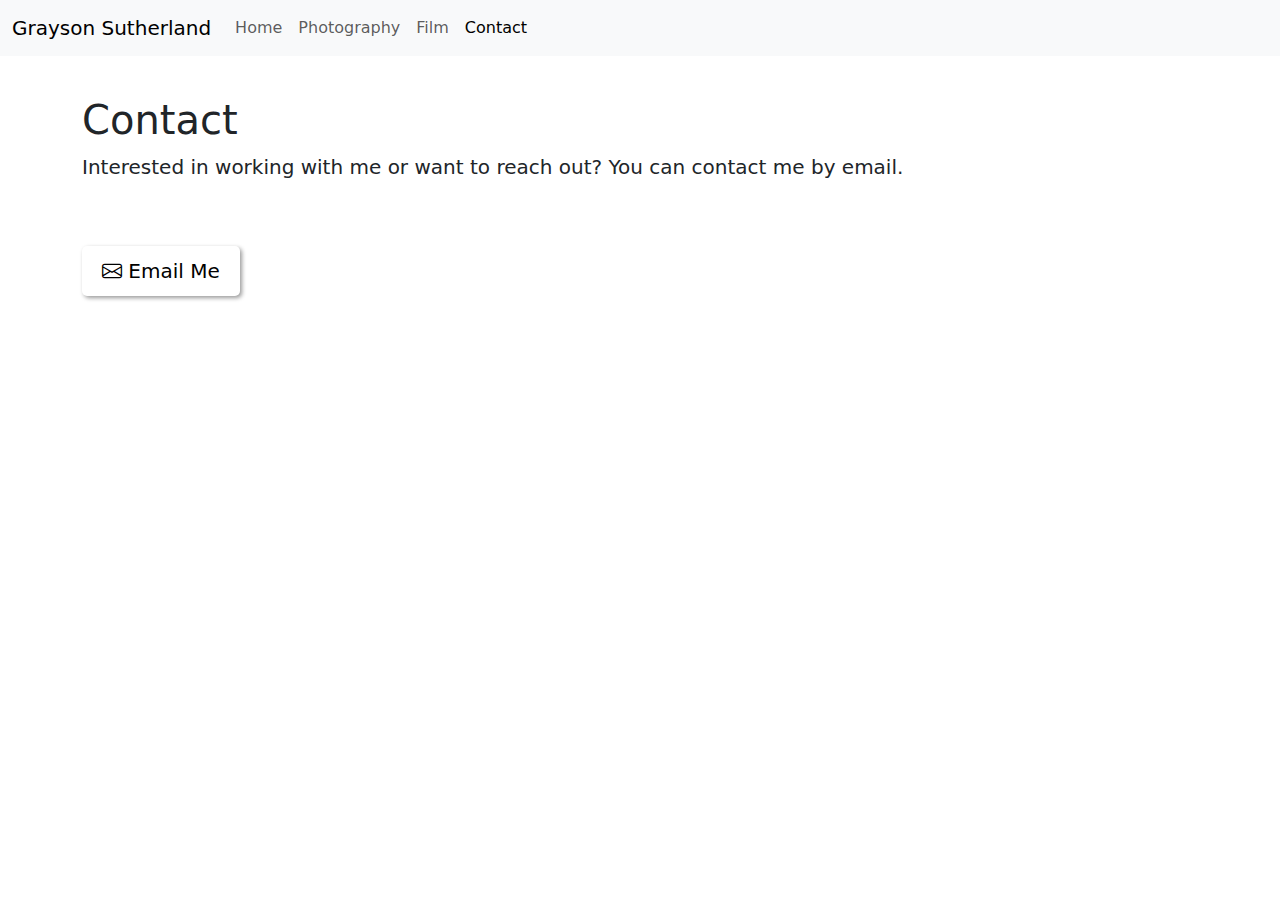
==== contact.html @ 5d6708cb "Updated." ====
<!DOCTYPE html>
<html lang="en">
<head>
    <meta charset="UTF-8">
    <meta http-equiv="X-UA-Compatible" content="IE=edge">
    <meta name="viewport" content="width=device-width, initial-scale=1.0">
    <title>Grayson Sutherland</title>
    <link rel="stylesheet" href="style.css">
	<link rel="stylesheet" href="https://cdnjs.cloudflare.com/ajax/libs/animate.css/4.1.1/animate.min.css">
    <link rel="stylesheet" href="https://cdnjs.cloudflare.com/ajax/libs/bootstrap/5.0.2/css/bootstrap.min.css">
	<link rel="stylesheet" href="https://cdn.jsdelivr.net/npm/bootstrap-icons@1.10.4/font/bootstrap-icons.css">
</head>
<body data-bs-spy="scroll" data-bs-target="#navbarNav">
    

	<nav class="navbar navbar-expand-lg navbar-light bg-light fixed-top">
		<div class="container-fluid navbar-light bg-light">
			<a class="navbar-brand" href="./index.html">Grayson Sutherland</a>
			<button class="navbar-toggler" type="button" data-bs-toggle="collapse" data-bs-target="#navbarNav" aria-controls="navbarNav" aria-expanded="false" aria-label="Toggle navigation">
				<span class="navbar-toggler-icon"></span>
			</button>
			<div class="collapse navbar-collapse" id="navbarNav">
				<ul class="navbar-nav">
					<li class="nav-item">
						<a class="nav-link" href="./index.html">Home</a>
					</li>
					<li class="nav-item">
						<a class="nav-link" href="./photography.html">Photography</a>
					</li>
                    <li class="nav-item">
						<a class="nav-link" href="./film.html">Film</a>
					</li>
					<li class="nav-item">
						<a class="nav-link active" aria-current="page" href="./contact.html">Contact</a>
					</li>
				</ul>
			</div>
		</div>
	</nav>




	<section class="py-5">
	<div id="contact" class="container">
		<h1 class="mt-5 animate__animated animate__fadeInUp">Contact</h1>
		<p class="lead animate__animated animate__fadeInUp">Interested in working with me or want to reach out? You can contact me by email.</p>

        <a href="mailto:contact@ggs.nz" class="btn-email mt-5 lead animate__animated animate__fadeInUp"><i class="bi bi-envelope"></i> Email Me</a>

		
	</div>
    </section>

    

      <script src="https://cdnjs.cloudflare.com/ajax/libs/bootstrap/5.0.2/js/bootstrap.min.js"></script>
      
    
</body>
</html>
---- style.css ----
body {
    height: 100%;
    margin-top: 200px;

  }
  

  .btn-email, .btn-instagram, .btn-twitter, .btn-youtube, .btn-substack {
    display: inline-block;
    padding: 10px 20px;
    font-size: 16px;
    color: #000000;
    background-color: #ffffff;
    border: none;
    border-radius: 5px;
    box-shadow: 2px 2px 4px rgba(0, 0, 0, 0.4);
    text-decoration: none;
    transition: all 0.3s ease-in-out;
  }
  
  .btn-email:hover, .btn-instagram:hover, .btn-twitter:hover, .btn-youtube:hover, .btn-substack:hover {
    background-color: #2e2e2e;
    color: #ffffff;
    transform: translateY(-2px);
  }
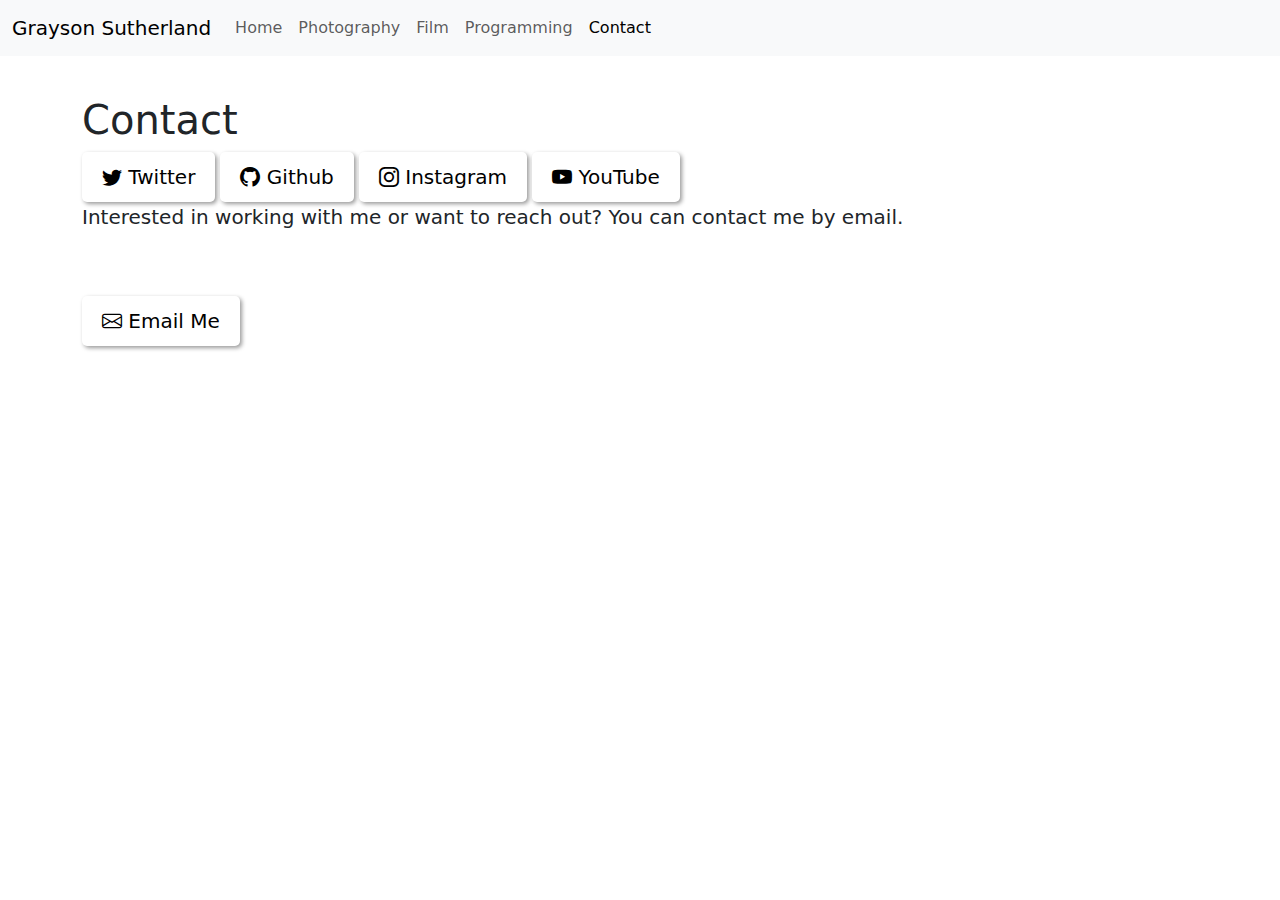
==== commit b186b575: "Updated Icons" ====
--- a/contact.html
+++ b/contact.html
@@ -31,6 +31,9 @@
 						<a class="nav-link" href="./film.html">Film</a>
 					</li>
 					<li class="nav-item">
+						<a class="nav-link" href="./programming.html">Programming</a>
+					</li>
+					<li class="nav-item">
 						<a class="nav-link active" aria-current="page" href="./contact.html">Contact</a>
 					</li>
 				</ul>
@@ -44,6 +47,25 @@
 	<section class="py-5">
 	<div id="contact" class="container">
 		<h1 class="mt-5 animate__animated animate__fadeInUp">Contact</h1>
+		<div class="animate__animated animate__fadeInUp">
+
+			<a href="https://twitter.com/graysonsuth" class="btn-twitter lead">
+			  <i class="bi bi-twitter"></i> Twitter
+			  </a>
+
+			<a href="https://github.com/graysonsuth" class="btn-github lead">
+			  <i class="bi bi-github"></i> Github
+			  </a>
+
+			  <a href="https://instagram.com/grayson.suth" class="btn-instagram lead">
+				 <i class="bi bi-instagram"></i> Instagram
+			  </a>
+
+			  <a href="https://youtube.com/@graysonsuth" class="btn-youtube lead">
+				 <i class="bi bi-youtube"></i> YouTube
+			  </a>
+
+		</div>  
 		<p class="lead animate__animated animate__fadeInUp">Interested in working with me or want to reach out? You can contact me by email.</p>
 
         <a href="mailto:contact@ggs.nz" class="btn-email mt-5 lead animate__animated animate__fadeInUp"><i class="bi bi-envelope"></i> Email Me</a>
--- a/style.css
+++ b/style.css
@@ -6,7 +6,7 @@
   }
   
 
-  .btn-email, .btn-instagram, .btn-twitter, .btn-youtube, .btn-substack {
+  .btn-email, .btn-instagram, .btn-twitter, .btn-youtube, .btn-github {
     display: inline-block;
     padding: 10px 20px;
     font-size: 16px;
@@ -19,7 +19,7 @@
     transition: all 0.3s ease-in-out;
   }
   
-  .btn-email:hover, .btn-instagram:hover, .btn-twitter:hover, .btn-youtube:hover, .btn-substack:hover {
+  .btn-email:hover, .btn-instagram:hover, .btn-twitter:hover, .btn-youtube:hover, .btn-github:hover {
     background-color: #2e2e2e;
     color: #ffffff;
     transform: translateY(-2px);
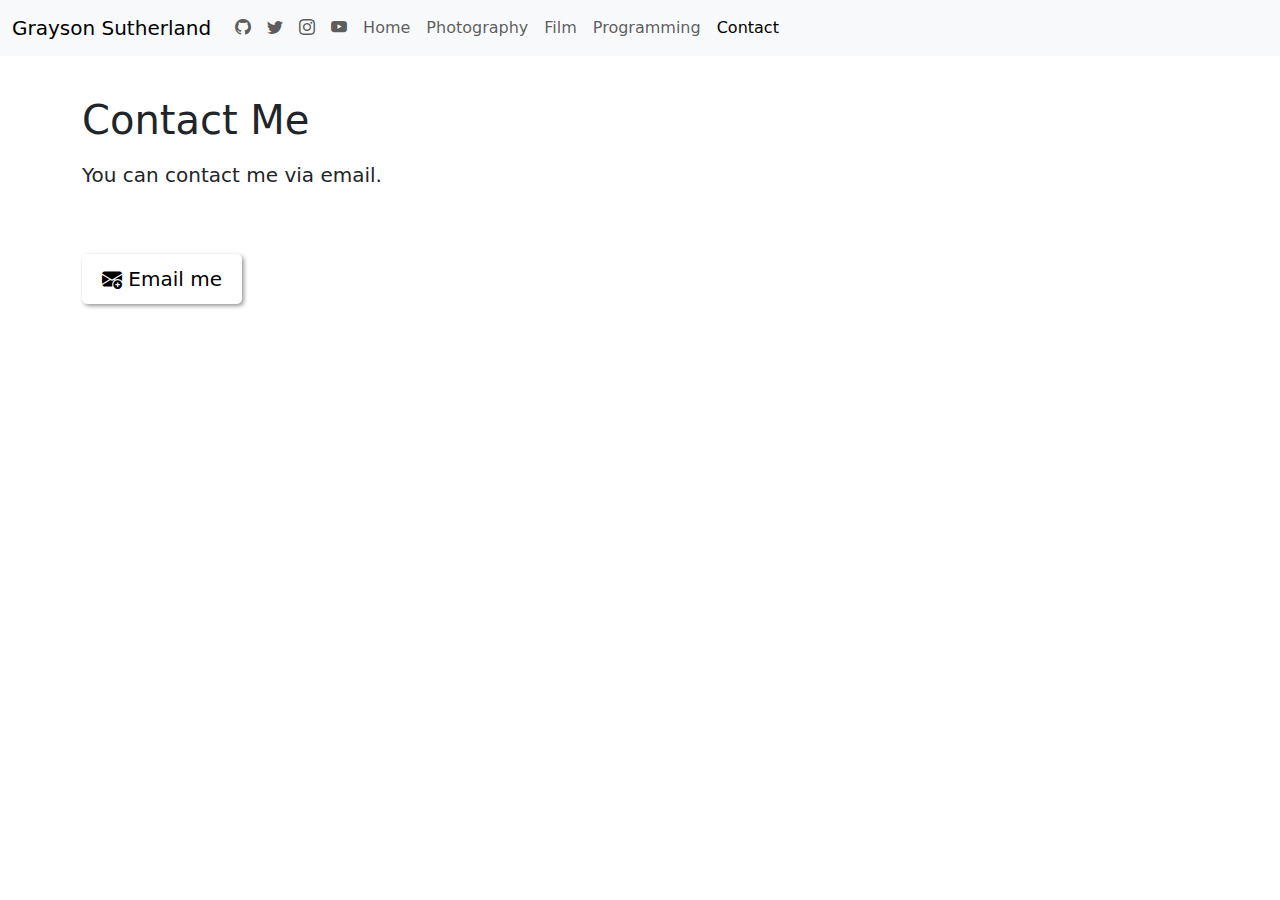
==== commit ae4feaa5: "update" ====
--- a/contact.html
+++ b/contact.html
@@ -20,6 +20,22 @@
 				<span class="navbar-toggler-icon"></span>
 			</button>
 			<div class="collapse navbar-collapse" id="navbarNav">
+				<div class="navbar-nav">
+					<ul class="navbar-nav ml-auto">
+					  <li class="nav-item">
+						<a class="nav-link" href="https://github.com/graysonsuth"><i class="bi bi-github"></i></a>
+					  </li>
+					  <li class="nav-item">
+						<a class="nav-link" href="https://twitter.com/graysonsuth"><i class="bi bi-twitter"></i></a>
+					  </li>
+					  <li class="nav-item">
+						<a class="nav-link" href="https://instagram.com/grayson.suth"><i class="bi bi-instagram"></i></a>
+					  </li>
+					  <li class="nav-item">
+						<a class="nav-link" href="https://youtube.com/@graysonsuth"><i class="bi bi-youtube"></i></a>
+					  </li>
+					</ul>
+				  </div>
 				<ul class="navbar-nav">
 					<li class="nav-item">
 						<a class="nav-link" href="./index.html">Home</a>
@@ -44,34 +60,22 @@
 
 
 
-	<section class="py-5">
-	<div id="contact" class="container">
-		<h1 class="mt-5 animate__animated animate__fadeInUp">Contact</h1>
-		<div class="animate__animated animate__fadeInUp">
+	<section class="py-5">  
 
-			<a href="https://twitter.com/graysonsuth" class="btn-twitter lead">
-			  <i class="bi bi-twitter"></i> Twitter
-			  </a>
+		<div id="home" class="container">
+			<div class="row">
+				<div class="col-md-6 mt-5">
+				  <h1 class="mb-3 animate__animated animate__fadeInUp">Contact Me</h1>
+				  <p class="lead mb-3 animate__animated animate__fadeInUp">You can contact me via email.</p>
 
-			<a href="https://github.com/graysonsuth" class="btn-github lead">
-			  <i class="bi bi-github"></i> Github
-			  </a>
+				  <a href="mailto:contact@ggs.nz" class="btn-email mt-5 lead">
+					<i class="bi bi-envelope-plus-fill"></i> Email me
+					</a>
 
-			  <a href="https://instagram.com/grayson.suth" class="btn-instagram lead">
-				 <i class="bi bi-instagram"></i> Instagram
-			  </a>
-
-			  <a href="https://youtube.com/@graysonsuth" class="btn-youtube lead">
-				 <i class="bi bi-youtube"></i> YouTube
-			  </a>
-
-		</div>  
-		<p class="lead animate__animated animate__fadeInUp">Interested in working with me or want to reach out? You can contact me by email.</p>
-
-        <a href="mailto:contact@ggs.nz" class="btn-email mt-5 lead animate__animated animate__fadeInUp"><i class="bi bi-envelope"></i> Email Me</a>
-
-		
-	</div>
+				</div> 
+       
+			  </div>
+		</div>
     </section>
 
     
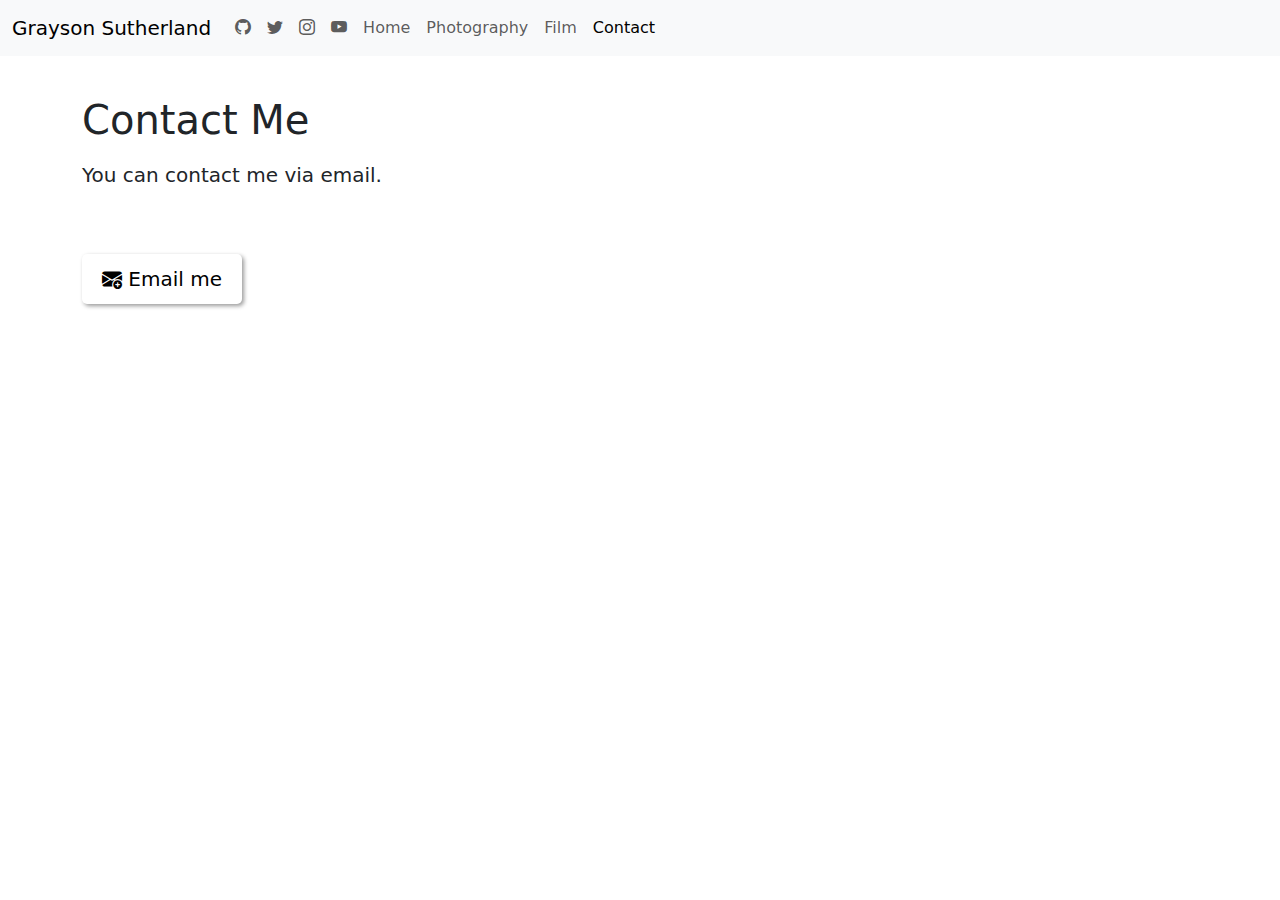
==== commit 091847b5: "removed the programming page" ====
--- a/contact.html
+++ b/contact.html
@@ -47,9 +47,6 @@
 						<a class="nav-link" href="./film.html">Film</a>
 					</li>
 					<li class="nav-item">
-						<a class="nav-link" href="./programming.html">Programming</a>
-					</li>
-					<li class="nav-item">
 						<a class="nav-link active" aria-current="page" href="./contact.html">Contact</a>
 					</li>
 				</ul>
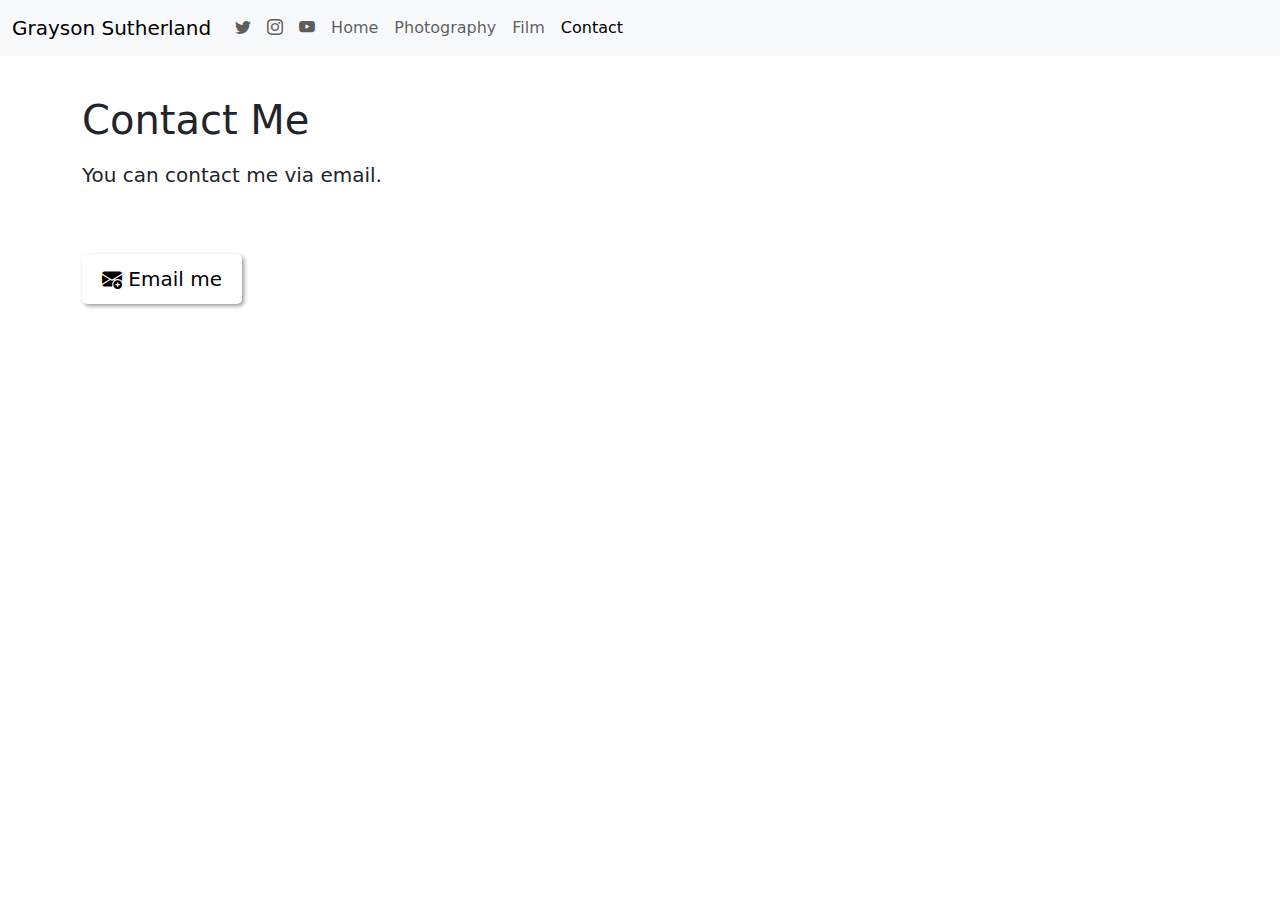
==== commit 50eb87c5: "Removed coding references" ====
--- a/contact.html
+++ b/contact.html
@@ -22,9 +22,6 @@
 			<div class="collapse navbar-collapse" id="navbarNav">
 				<div class="navbar-nav">
 					<ul class="navbar-nav ml-auto">
-					  <li class="nav-item">
-						<a class="nav-link" href="https://github.com/graysonsuth"><i class="bi bi-github"></i></a>
-					  </li>
 					  <li class="nav-item">
 						<a class="nav-link" href="https://twitter.com/graysonsuth"><i class="bi bi-twitter"></i></a>
 					  </li>
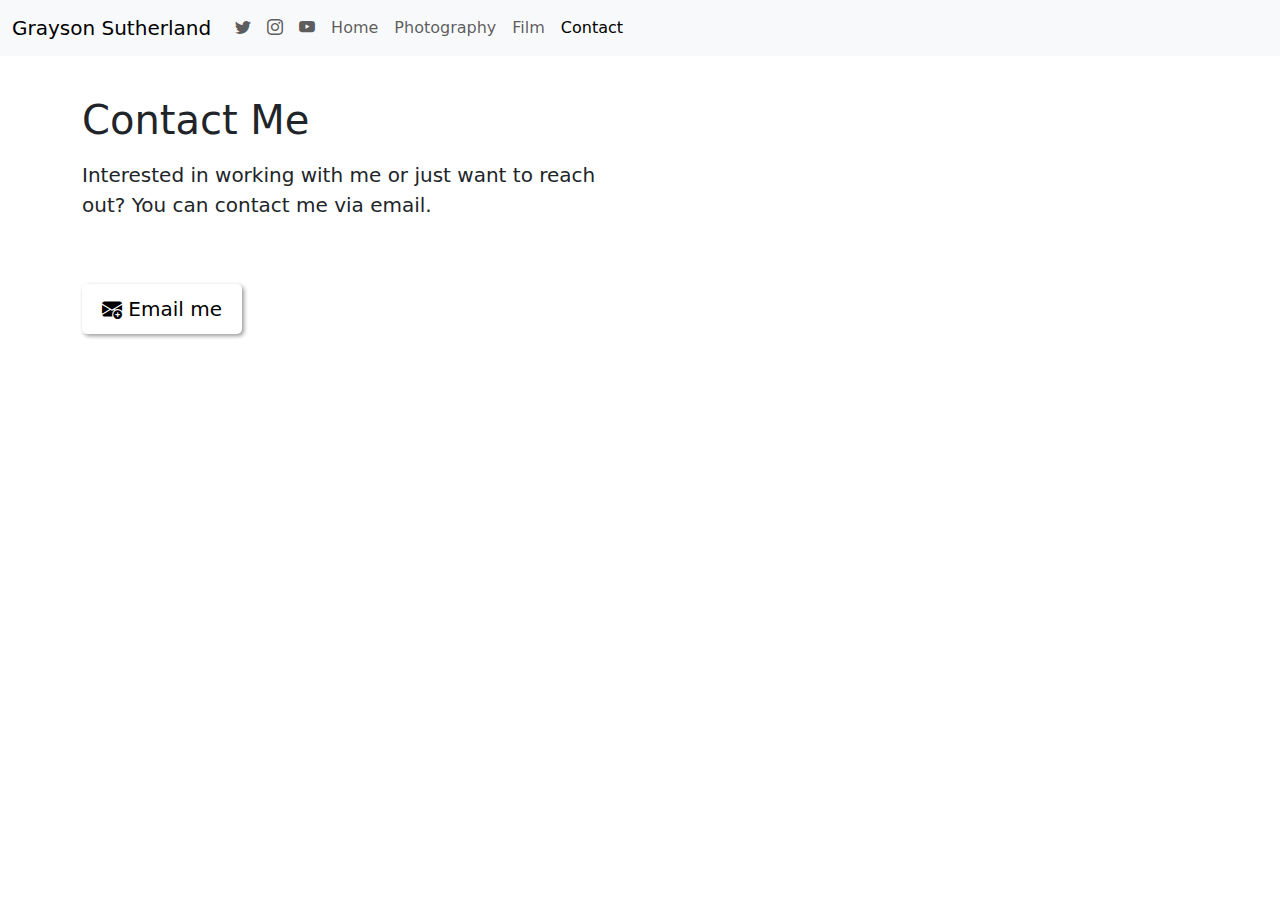
==== commit 8b38b1b6: "update" ====
--- a/contact.html
+++ b/contact.html
@@ -60,7 +60,7 @@
 			<div class="row">
 				<div class="col-md-6 mt-5">
 				  <h1 class="mb-3 animate__animated animate__fadeInUp">Contact Me</h1>
-				  <p class="lead mb-3 animate__animated animate__fadeInUp">You can contact me via email.</p>
+				  <p class="lead mb-3 animate__animated animate__fadeInUp">Interested in working with me or just want to reach out? You can contact me via email.</p>
 
 				  <a href="mailto:contact@ggs.nz" class="btn-email mt-5 lead">
 					<i class="bi bi-envelope-plus-fill"></i> Email me
--- a/style.css
+++ b/style.css
@@ -4,7 +4,11 @@
     margin-top: 200px;
 
   }
-  
+
+  .videos {
+    margin-top: 30px;
+    margin-bottom: 30px;
+  }
 
   .btn-email, .btn-instagram, .btn-twitter, .btn-youtube, .btn-github {
     display: inline-block;
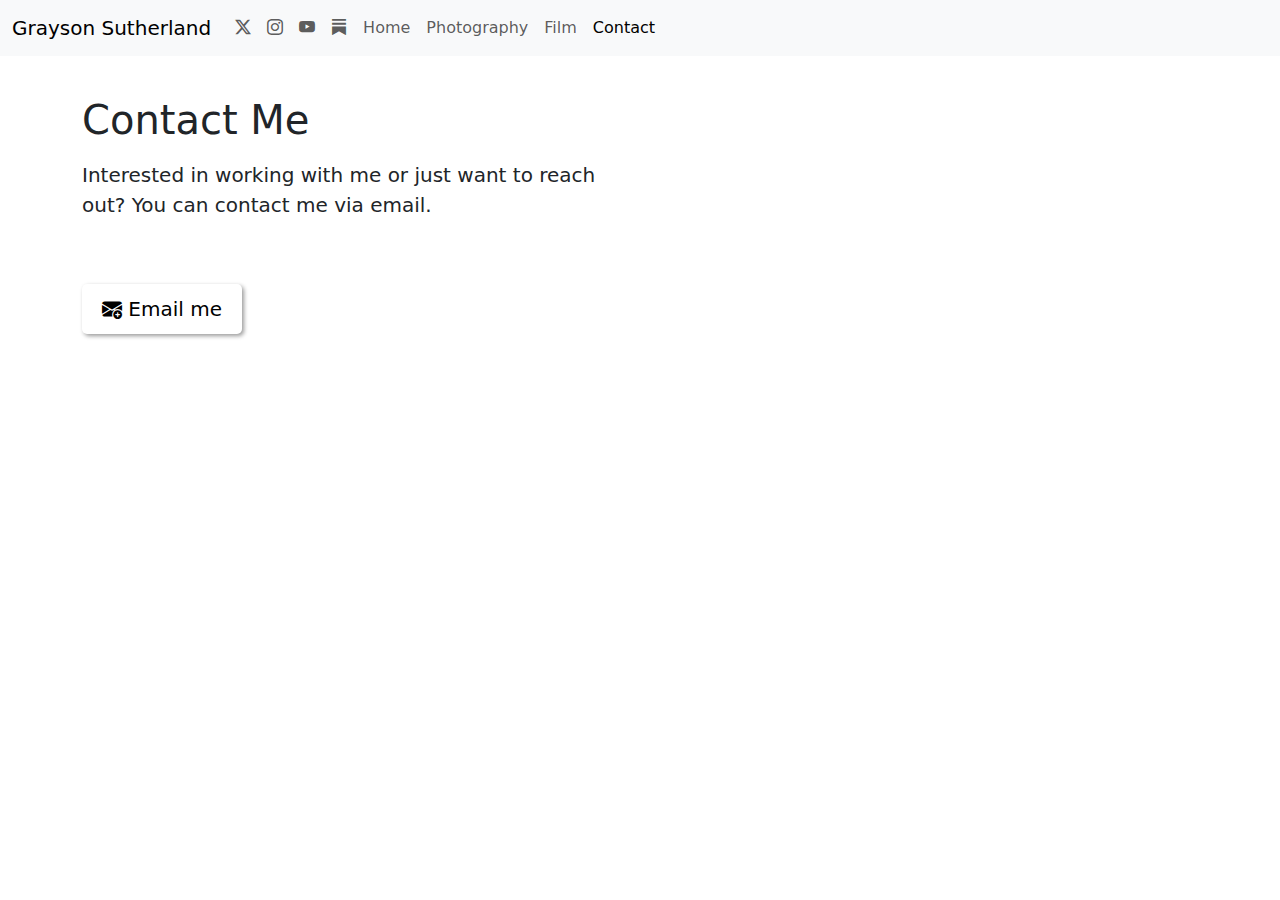
==== commit 0a7d9e08: "updated icons and added newsletter link updated version of bootstrap icons" ====
--- a/contact.html
+++ b/contact.html
@@ -8,7 +8,7 @@
     <link rel="stylesheet" href="style.css">
 	<link rel="stylesheet" href="https://cdnjs.cloudflare.com/ajax/libs/animate.css/4.1.1/animate.min.css">
     <link rel="stylesheet" href="https://cdnjs.cloudflare.com/ajax/libs/bootstrap/5.0.2/css/bootstrap.min.css">
-	<link rel="stylesheet" href="https://cdn.jsdelivr.net/npm/bootstrap-icons@1.10.4/font/bootstrap-icons.css">
+	<link rel="stylesheet" href="https://cdn.jsdelivr.net/npm/bootstrap-icons@1.11.1/font/bootstrap-icons.css">
 </head>
 <body data-bs-spy="scroll" data-bs-target="#navbarNav">
     
@@ -23,13 +23,16 @@
 				<div class="navbar-nav">
 					<ul class="navbar-nav ml-auto">
 					  <li class="nav-item">
-						<a class="nav-link" href="https://twitter.com/graysonsuth"><i class="bi bi-twitter"></i></a>
+						<a class="nav-link" href="https://x.com/graysonsuth"><i class="bi bi-twitter-x"></i></a>
 					  </li>
 					  <li class="nav-item">
 						<a class="nav-link" href="https://instagram.com/grayson.suth"><i class="bi bi-instagram"></i></a>
 					  </li>
 					  <li class="nav-item">
 						<a class="nav-link" href="https://youtube.com/@graysonsuth"><i class="bi bi-youtube"></i></a>
+					  </li>
+					  <li class="nav-item">
+						<a class="nav-link" href="https://suth.substack.com"><i class="bi bi-substack"></i></a>
 					  </li>
 					</ul>
 				  </div>
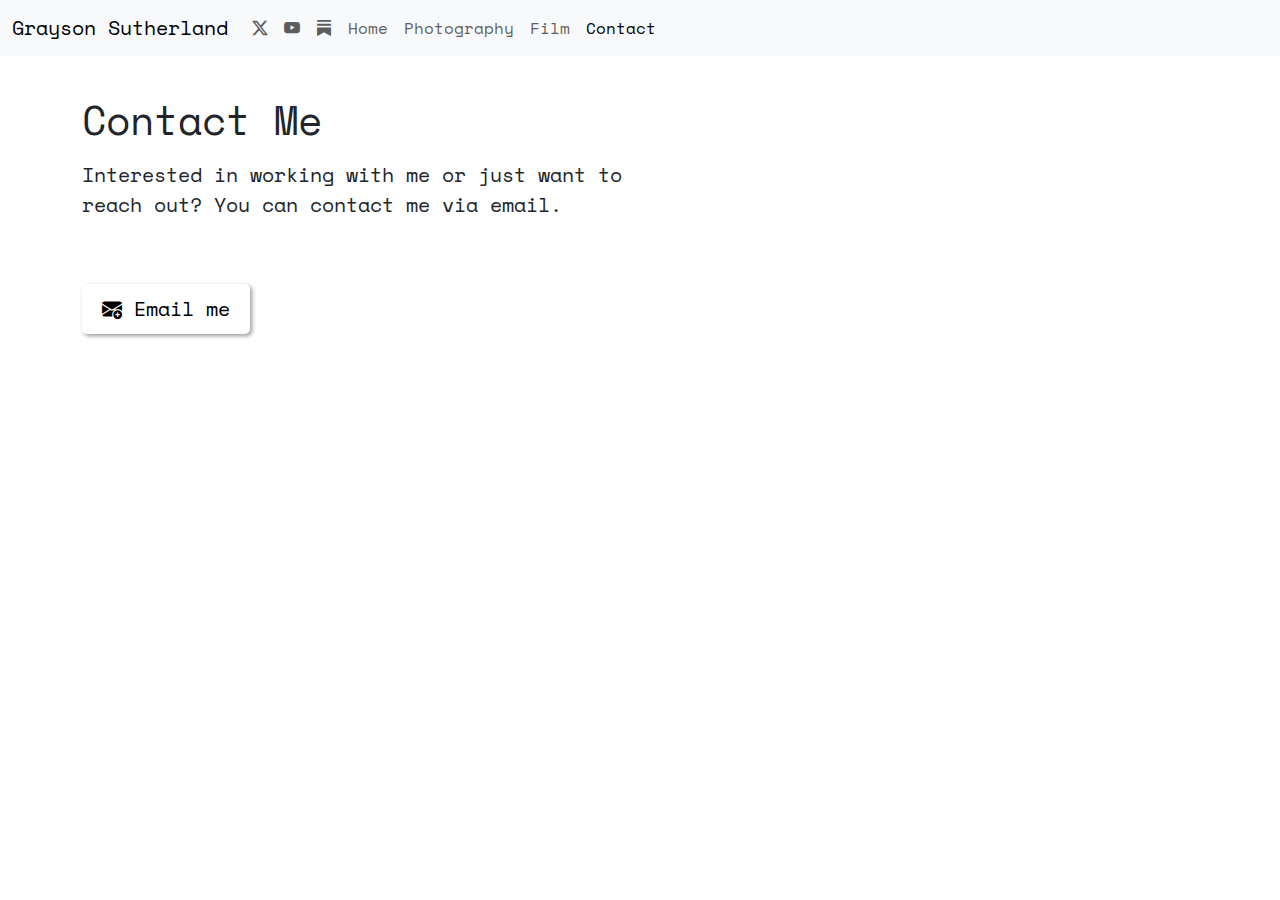
==== commit 389cbaa7: "lil updated to font" ====
--- a/contact.html
+++ b/contact.html
@@ -9,6 +9,9 @@
 	<link rel="stylesheet" href="https://cdnjs.cloudflare.com/ajax/libs/animate.css/4.1.1/animate.min.css">
     <link rel="stylesheet" href="https://cdnjs.cloudflare.com/ajax/libs/bootstrap/5.0.2/css/bootstrap.min.css">
 	<link rel="stylesheet" href="https://cdn.jsdelivr.net/npm/bootstrap-icons@1.11.1/font/bootstrap-icons.css">
+	<link rel="preconnect" href="https://fonts.googleapis.com">
+<link rel="preconnect" href="https://fonts.gstatic.com" crossorigin>
+<link href="https://fonts.googleapis.com/css2?family=Space+Mono&display=swap" rel="stylesheet">
 </head>
 <body data-bs-spy="scroll" data-bs-target="#navbarNav">
     
@@ -24,9 +27,6 @@
 					<ul class="navbar-nav ml-auto">
 					  <li class="nav-item">
 						<a class="nav-link" href="https://x.com/graysonsuth"><i class="bi bi-twitter-x"></i></a>
-					  </li>
-					  <li class="nav-item">
-						<a class="nav-link" href="https://instagram.com/grayson.suth"><i class="bi bi-instagram"></i></a>
 					  </li>
 					  <li class="nav-item">
 						<a class="nav-link" href="https://youtube.com/@graysonsuth"><i class="bi bi-youtube"></i></a>
--- a/style.css
+++ b/style.css
@@ -2,6 +2,7 @@
 body {
     height: 100%;
     margin-top: 200px;
+    font-family: 'Space Mono', monospace !important;
 
   }
 
